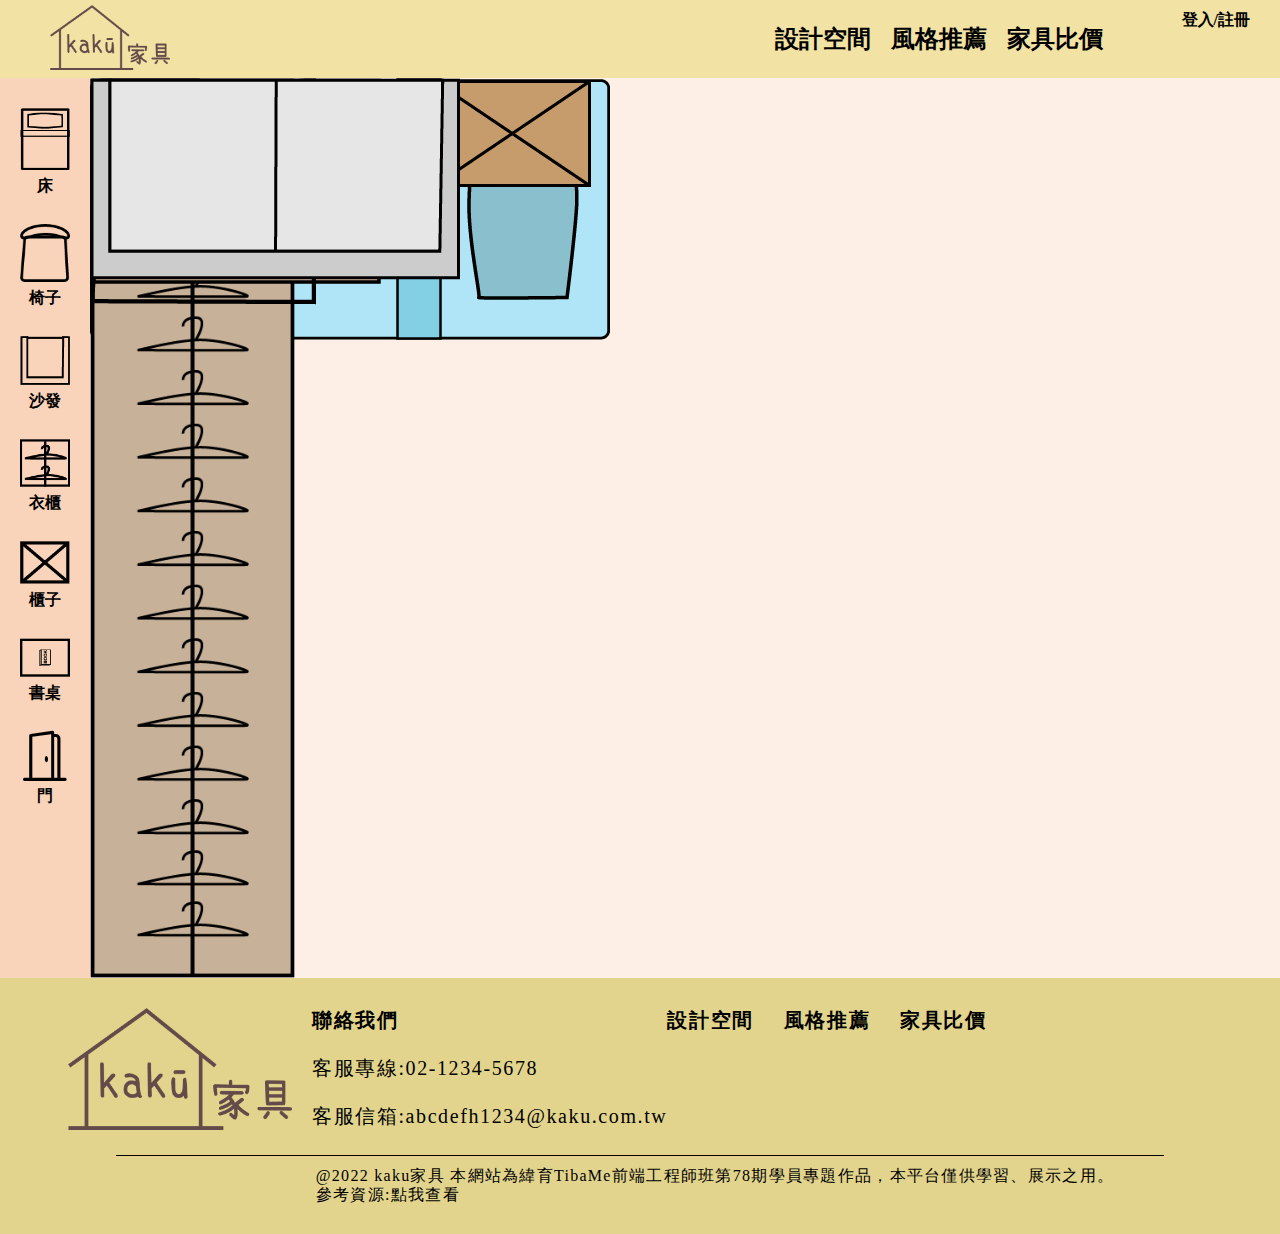
==== kaku/design.html @ 80cbf1d1 "0807_畫布移動完成" ====
<!DOCTYPE html>
<html lang="en">
<head>
    <meta charset="UTF-8">
    <meta http-equiv="X-UA-Compatible" content="IE=edge">
    <meta name="viewport" content="width=device-width, initial-scale=1.0">
    <title>kaku家具</title>
    <link rel="stylesheet" href="https://cdnjs.cloudflare.com/ajax/libs/font-awesome/6.1.1/css/all.min.css" integrity="sha512-KfkfwYDsLkIlwQp6LFnl8zNdLGxu9YAA1QvwINks4PhcElQSvqcyVLLD9aMhXd13uQjoXtEKNosOWaZqXgel0g==" crossorigin="anonymous" referrerpolicy="no-referrer">
    <link rel="stylesheet" href="https://cdn.jsdelivr.net/npm/bootstrap-icons@1.9.1/font/bootstrap-icons.css">
    <link rel="stylesheet" href="../kaku/css/style.css">
    <link rel="stylesheet" href="../kaku/css/rwd.css">
</head>
<body>

    <div class="wrapper">

        <!-- 主選單 -->
        <nav>
            <div class="nav">
                <a href="../kaku/index.html"><img src="../kaku/imgs/logo.png" alt=""></a>
                <a href="#" class="ham"><i class="fa-solid fa-bars"></i></a> <!-- 漢堡線 -->
                <ul class="top_nav">
                    <li><a href="#">設計空間</a></li>
                    <li><a href="../kaku/roomstyle.html">風格推薦</a></li>
                    <li><a href="../kaku/parity.html">家具比價</a></li>
                    <li class="phone_log"><a href="../kaku/login.html">登入/註冊</a></li>
                    <!-- <ol class="phone_set">
                        <li><a href="../kaku/user_history.html">最近查看過的家具</a></li>
                        <li><a href="../kaku/user_setting.html">帳戶設定</a></li>
                        <li><a href="../kaku/index.html">登出</a></li>
                    </ol> -->
                </ul>
                
                <div class="user">
                    <a href="../kaku/login.html">
                        <i class="fa-regular fa-circle-user"></i>
                        <p>登入/註冊</p>
                    </a>
                </div>
                
            </div>
        </nav>

        <div class="design">
            <!-- 畫布按鈕 -->
            <div class="left_nav">
                <ul>
                    <li>
                        <img src="./imgs/icons/bedblack.png" alt="" id="bed_nav">
                        <!-- <i class="fa-solid fa-bed"></i> -->
                        <p>床</p>
                    </li>
                    <li>
                        <img src="./imgs/icons/chairblack.png" alt="" id="chairnav">
                        <!-- <i class="fa-solid fa-chair"></i> -->
                        <p>椅子</p>
                    </li>
                    <li>
                        <img src="./imgs/icons/sofablack.png" alt="" id="sofanav">
                        <!-- <i class="fa-solid fa-couch"></i> -->
                        <p>沙發</p>
                    </li>
                    <li>
                        <img src="./imgs/icons/closetblack.png" alt="" id="closetnav">
                        <p>衣櫃</p>
                    </li>
                    <li>
                        <img src="./imgs/icons/shelfblack.png" alt="" id="shelfnav">
                        <p>櫃子</p>
                    </li>
                    <li>
                        <img src="./imgs/icons/deskblack.png" alt="" id="desknav">
                        <p>書桌</p>
                    </li>
                    <li>
                        <i class="bi bi-door-open" id="doornav"></i>
                        <p>門</p>
                    </li>
                </ul>
            </div>

            <!-- 畫布 -->
            <div id="skin">
                <img src="./imgs/icons/bedcolor.png" alt="" id="bed">
                <img src="./imgs/icons/chaircolor.png" alt="" id="chair">
                <img src="./imgs/icons/closetcolor.png" alt="" id="closet">
                <img src="./imgs/icons/deskcolor.png" alt="" id="desk">
                <img src="./imgs/icons/doorblack.png" alt="" id="door">
                <img src="./imgs/icons/shelfcolor.png" alt="" id="shelf">
                <img src="./imgs/icons/sofacolor.png" alt="" id="sofa">
            </div>
        </div>
        

        <!-- footer -->
        <footer>

            <div class="footer_top">

                <img src="../kaku/imgs/logo.png" alt="">

                <section class="text">

                    <ul class="contact">
                        <li>聯絡我們</li>
                        <ol>
                            <li>客服專線:02-1234-5678</li>
                            <li>客服信箱:abcdefh1234@kaku.com.tw</li>
                        </ol>
                    </ul>

                    <ul class="footer_nav">
                        <li><a href="#">設計空間</a></li>
                        <li><a href="../kaku/roomstyle.html">風格推薦</a></li>
                        <li><a href="../kaku/parity.html">家具比價</a></li>
                    </ul>

                </section>

                <div class="footer_icon">
                <a href="https://www.instagram.com/"><i class="fa-brands fa-instagram"></i></a>
                <a href="https://zh-tw.facebook.com/"><i class="fa-brands fa-facebook-square"></i></a>
                </div>

            </div>

            

            <section class="at">
                <p>@2022 kaku家具 本網站為緯育TibaMe前端工程師班第78期學員專題作品，本平台僅供學習、展示之用。<br>參考資源:<a href="../kaku/refer_to.html">點我查看</a></p>
            </section>

        </footer>
    </div>

    <script src="../kaku/js/jquery-3.6.0.js"></script>
    <script src="./js/jquery-ui.js"></script>
    <script src="../kaku/js/index.js"></script>
</body>
</html>
---- kaku/css/style.css ----
@import url(../css/reset.css);

/* ----------------------index---------------------------- */

body{
    background-color: #FDEFE5;
    font-family: 微軟正黑體;
}

.wrapper{
    margin: 0 auto;
    width: 100%;
    background-image: url(../imgs/index_background.png);
}

/* -- 主選單 -- */
nav{
    background-color:#F2E2A4 ;
    /* padding: 10px; */
    /* box-sizing: border-box; */
}

.nav{
   /* padding-left: 340px; */
   display: flex;
   justify-content: center;
}

nav img{
    width: 120px;
    /* margin-left: 50px; */
    margin: 5px 50px;
}

.nav a{
    flex-grow: 4;
}

ul.top_nav{
    display: flex;
    /* margin-left: 610px; */
    padding-top: 15px;
    flex-grow: 1;
}
    

.top_nav li{
    padding: 10px;
}

.top_nav li a{
    text-decoration: none;
    color: black;
    font-style: normal;
    font-weight: 400;
    font-size: 24px;
    line-height: 29px;
    font-weight: bold;
}

.top_nav .phone_log{
    display: none;
}

.user{
    margin-top: 10px;
    flex-grow: 0;
    margin-right: 30px;
}

.user a{
    text-decoration: none;
    flex-grow: 0;
    
}

.user i{
    color: #000000;
    font-size: 38px;
    display: block;
    margin: 0 auto;
    width: 38px;
}

.user p{
    font-style: normal;
    font-weight: 400;
    font-size: 16px;
    line-height: 19px;
    color: #000000;
    font-weight: bold;
}

/* -----------RWD物件--------- */



.phone_set{
    display: none;
}

.fa-bars{
    display: none;
}

/* ----------banner----------- */

.banner{
    overflow: hidden;
    position: relative;
    /* padding-bottom: 100px; */
}

/* h1{
    font-style: normal;
    font-weight: 900;
    font-size: 64px;
    line-height: 137.02%;
    letter-spacing: 0.17em;
    font-weight: bold;
    margin-left: 300px;
    padding: 200px 0 200px 0;
} */


ul#banner_img{
    margin: 0 auto;
    display: flex;
    position: relative;
}

#banner_img li{}

#banner_img li img{
    /* width: 1440px;
    object-fit: scale-down; */
    width: 100%;
}

/* 小圓 */

#banner_btn{
    position: absolute;
    bottom: 20px;
    left: 0;
    width: 100%;
    
    /* display: flex; */
    text-align: center;
    /* border: 1px solid red; */
    
}

#banner_btn li{
    background-color: rgb(211, 203, 203);
    width: 18px;
    height: 18px;
    border-radius: 50%;
    margin-right: 10px;
    display: inline-block;
}

#banner_btn li.clicked{
    background-color: rgb(76, 68, 68);
}

/* --main-- */

.main{
    /* background-image: url(../imgs/index_background.png); */
    width: 100%;
}

.card{
    display: flex;
    justify-content: center;
    flex-wrap: wrap;
}

.main li{
    padding: 60px;
    /* box-sizing: border-box; */
}

.main li a{
    text-decoration: none;
}

.main li img{
    width: 297.22px;
    border-radius: 50%;
}

.main li p{
    text-align: center;
    font-style: normal;
    font-weight: 900;
    font-size: 32px;
    letter-spacing: 0.145em;
    color: black;
    padding: 30px;
    font-weight: bold;
} 

/* --introduction-- */

.origin{
    display: flex;
    background: #F9D4BA;
    justify-content: center;
    padding: 90px;
    box-sizing: border-box;
}

.origin section{
    padding-right : 150px;
}

.origin h2{
    font-style: normal;
    font-weight: 900;
    font-size: 40px;
    line-height: 48px;
    letter-spacing: 0.145em;
    color: #000000;
    font-weight: bold;
    margin-bottom: 20px;
}

.origin p{
    font-style: normal;
    font-weight: 500;
    font-size: 24px;
    line-height: 183.02%;
    /* or 44px */
    letter-spacing: 0.11em;
    color: #000000;
    width: 433px;
}

.origin img{
    width: 390px;
}

.introduction{
    display: flex;
    background: #F2E2A4;
    align-items: center;
}

.introduction img{
    width: 50%;
}

.introduction section{
    padding-left: 100px;
    box-sizing: border-box;
}

.introduction h2{
    font-style: normal;
    font-weight: 900;
    font-size: 40px;
    line-height: 48px;
    letter-spacing: 0.145em;
    color: #000000;
    font-weight: bold;
    margin-bottom: 20px;
}

.introduction p{
    font-style: normal;
    font-weight: 500;
    font-size: 24px;
    line-height: 183.02%;
    /* or 44px */
    letter-spacing: 0.11em;
    color: #000000;
    width: 433px;
}

.introduction img{}

/* --footor-- */

footer{
    background: #E2D48D;
    display: flex;
    flex-direction: column;
    align-items: center;
    padding: 30px 0; 
    
}

.footer_top{
    display: flex;
    padding-bottom: 25px;
    position: relative;
    overflow: hidden;
}

footer img{
    width: 224px;
}

.text{
    display: flex;
    width: 900px;
    margin-left: 20px;
}

.text .contact{}

.text .contact li{
    font-style: normal;
    font-weight: 900;
    font-size: 20px;
    line-height: 24px;
    letter-spacing: 0.08em;
    color: #000000;
    text-decoration: none;
}

.text .contact ol{}

.text .contact ol li{
    font-style: normal;
    font-weight: 500;
    font-size: 20px;
    line-height: 24px;
    letter-spacing: 0.08em;
    color: #000000;
    padding-top: 24px;
}

.footer_nav{
    display: flex;
}

.footer_nav li{
    padding-right: 30px;
}

.footer_nav li a{
    font-style: normal;
    font-weight: 900;
    font-size: 20px;
    line-height: 24px;
    letter-spacing: 0.08em;
    color: #000000;
    text-decoration: none;
}

.footer_icon{
    position: absolute; 
    top: 90px;
    left:890px;
}

.footer_icon a{
    font-size: 35px;
    padding-left: 5px;    
}

.footer_icon a i{
    color: #3C3B3B;
}


.at{
    border-top: 1px solid #000;
    padding-top: 10px;
    padding-right: 50px;
    padding-left: 200px;
}

.at p{
    font-style: normal;
    font-weight: 500;
    font-size: 16px;
    line-height: 19px;
    letter-spacing: 0.08em;
    color: #000000;
}

.at p a{
    text-decoration: none;
    color: #000000;
}


/* ----------------------- roomstyle --------------------- */

/* --style_banner-- */

.style_banner{}

.style_banner img{
    width: 100%;
}

.main h2{
    font-style: normal;
    font-weight: 900;
    font-size: 40px;
    line-height: 48px;
    letter-spacing: 0.145em;
    color: #000000;
    font-weight: bold;
    text-align: center;
    padding-top: 100px;
    padding-bottom: 50px;
}

.style_main{}

.style_main ul li{
    padding: 30px 60px;
}

/* --------------參考資料------------------- */

.refer{}

.refer .card{}

.refer .card ul{}

.refer .card ul li{
    display: flex;
    justify-content: center;
}

.refer .card a{
    
    /* width: 297.22px;
    display: block;
    margin: auto 0; */
}

.refer .card img{
    border-radius: 0;
    
}

/* ------------design------------------ */
.design{
    display: flex;
}

/* ---畫布按鈕---- */

.left_nav{
    width: 7%;
    background: #F9D4BA;
    text-align: center;
    
}

.left_nav ul{}

.left_nav ul li{
    margin-top: 30px;
}

.left_nav ul li i{
    font-size: 50px;
}

.left_nav ul li img{
    width: 50px;
    /* height: 50px; */
}

.left_nav ul li p{
    /* font-size: 20px; */
    font-weight: bold;
    margin-top: 5px;
}

/* -----畫布------ */

#skin{
    width: 93%;
    height: 100vh;
    background: #FDEFE5;
    position: relative;
}

#skin img{
    /* width: 400px; */
    /* height: 100vh; */
    position: absolute;
}

#closet{
    height: 100vh;
}

#drag{
    width: 70px;
    height: 70px;
    /* border-radius: 50%; */
    background-color: lightgreen;
    text-align: center;
    line-height: 70px;
}
---- kaku/css/rwd.css ----
@media screen and (max-width: 415px){


/*--------------------------index----------------------------  */
/* -------主選單--------- */
.nav{
    flex-wrap: wrap;
    overflow: hidden;
}

ul.top_nav{
    display: none;
    flex-direction: column;
    position: absolute;
    top: 50px;
    right: 0;
    z-index: 1;
    background-color: #F2E2A4;
    width: 100%;
}

.top_nav li a{
    font-size: 20px;
    display: block;
}

.user{
    display: none;
}

.phone_set{
    display: block;
}

.nav .top_nav li.phone_log{
    display: block;
}

.nav .ham{
    display: block;
    align-self: center;
    /* margin: 10px; */
    margin-right: 0;
    font-size: 20px;
    /* height: 20px; */
    text-decoration: none;
    /* z-index: 2; */
}

.fa-bars{
    display: block;
    /* align-self: center;*/
    margin: 10px;  
    font-size: 20px;
    /* z-index: 2; */
    color: black;
    text-align: right;
}

/* .fa-bars:hover{
    background-color: #fff;
} */

.nav .ham:hover .top_nav{
    display: block; 
}

nav img{
    width: 80px;
    margin: 5px;
}

.nav a{
    /* flex-grow: 1; */
    margin-right: 100px;
}

/* ------banner------- */

.banner{
    /* height: 30vh; */
    /* background-image: url(../imgs/index_banner_rwd.jpg); */
    background-size: cover;
}

/* h1{
    font-size: 20px;
    margin: auto;
    padding: 0px;
    padding: 100px 30px;
} */

#banner_img li img{
    display: block;
    max-width: 414px;
    width: 100%;
}

#banner_btn{
    bottom: 0px;
}

#banner_btn li{
    width: 5px;
    height: 5px;
    margin-right: 5px;
}

/* ------main------ */

.main{
    display: none;
}

/* .card{
    display: none;
} */

/* -------introduction------- */

.origin{
    flex-direction: column;
    padding: 30px;
}

.origin section{
    order: 2;
    padding: 0;
    width: 100%;
    padding-top: 20px;
}

.origin h2 {
    font-size: 20px;
    margin-bottom: 0px;
    line-height: 30px;
}

.origin p {
    font-size: 12px;
    width: auto;
}

.origin img {
    width: 50%;
    order: 1;
    align-self: center;
}

.introduction{
    flex-direction: column;
}

.introduction img{
    width: 100%;
}

.introduction section{
    padding-left: 0px;
    padding: 30px;
    /* padding-top: 10px; */
}

.introduction h2{
    font-size: 20px;
    margin-bottom: 0px;
    line-height: 30px;
}

.introduction p{
    font-size: 12px;
    width: auto;
}

/* ------footer----- */

footer{
    padding: 10px 0;
}

.footer_top{
    flex-direction: column;
    padding-bottom: 5px;
}

.footer_nav{
    /* flex-direction: column; */
}

footer img{
    width: 70px;
    /* align-self: center; */
    padding: 5px;
    /* padding-left: 60px; */
}

.text{
    /* flex-direction: column; */
    width: auto;
    margin-left: 0px;
}

.text .contact{
    order: 1;
}

.text .contact li{
    font-size: 14px;
}

.text .contact ol{
    display: none;
}

.text .contact ol li{
    padding-top: 0px;
    font-size: 14px;
}

.footer_nav li{
    padding-right: 5px;
}

.footer_nav li a{
    font-size: 14px;
}

.footer_icon{
    top: 25px;
    left: 210px;
}

.footer_icon a{
    font-size: 20px;
    padding-left: 0;
}

.at{
    padding: 5px;
    border-top: 1px solid rgba(0, 0, 0, .3);
}

.at p{
    font-size: 7px;
    font-weight: 300;
    line-height: 10px;
}

/* ----------roomstyle-------------- */
.style_main{
    display: block;
}

.main h2{
    font-size: 24px;
    padding-top: 50px;
    padding-bottom: 20px;
}

.main li img{
    width: 200px;
}

.main li p{
    font-size: 20px;
}

.style_main ul li{
    padding: 5px;
}

/* -------------------parity---------------------- */

/* *{outline: 1px solid red;} */

.right{
    display: none;
}

.search{
    margin: 10px 0;
}

.search_bar{
    padding-left: 0;
    background-color: rgba(0, 0, 0, 0);
}

.search_bar i{
    display: none;
}

.search_bar .bar{
    font-size: 12px;
}

.search p{
    display: none;
}

.search .size{
    display: none;
}

.search .search_buttom{
    font-size: 16px;
    margin-right: 0px;
}

select{
    font-size: 14px;
}

.list{
    width: 95%;
    margin-bottom: 10px;
}

.list img{
    width: 35%;
}

.product{
    flex-direction: column;
    width: auto;
    margin: 15px;
}

.product_list h3{
    font-size: 20px;
    line-height: 20px;
}

.product_list p{
    margin-bottom: 5px;
}

.product_list p:nth-of-type(1){
    font-size: 12px;
}

.product_list p:nth-of-type(2){
    font-size: 12px;
}

.star{
    display: none;
}

.list_bottom{
    flex-direction: row;
    align-items: start;
    width: auto;
    height: auto;
}

.brand{
    height: auto;
}

.list_bottom .brand img{
    margin: 10px 0 0 0 ;
    align-self: center;
    justify-items: center;
}

.price_wrapper{
    margin-top: 0;
}

.price{
    border: none;
    height: auto;
}

.price h4{
    font-size: 12px;
    line-height: 24px;
}

.price p{
    font-size: 20px;
    line-height: 24px;
}


/* -------------------------login--------------------- */

.login_top h2{
    font-size: 22px;
    margin-top: 50px;
    padding-bottom: 20px;
}

.acc{
    width: 100%;
    font-size: 16px;
    height: 40px;
    padding-left: 10px;
    letter-spacing: 2px;
}

.remember span{
    font-size: 14px;
}

.login_top ul li:nth-of-type(3) a{
    font-size: 14px;
}

.login_top ul{
    width: auto;
}

.login_top li{
    margin-top: 20px;
}

.btn_wrapper{
    width: auto;
    padding-bottom: 0;
}

.btn_wrapper .btn{
    font-size: 16px;
}

.login_bottom h3{
    font-size: 18px;
    padding: 30px;
}

.login_icon img{
    padding: 0 20px;
    width: 50px;
}

.login_icon{
    padding-bottom: 50px;
}

/* ---------------------signin------------------------ */

.signin{
    width: 100%;
    letter-spacing: 2px;
}

.acc_btn{
    width: 100%;
    font-size: 18px;
    height: 40px;
    line-height: 40px;
}

/* -----------------email_signin------------------- */

.login .email_signin ul{
    width: auto;
}

.email_signin ul li{
    /* width: 100%; */
}

.email_signin ul li:nth-of-type(4){
    display: flex;
}

.email_signin ul li:nth-of-type(4) .signin{
    width: 100%;
    
}

.email_signin ul li:nth-of-type(4) .btn{
    height: auto;
    font-size: 16px;
    width: auto;
    text-align: center;
    margin-left: 6px;
    letter-spacing: 0.1em;
    
    /* box-sizing: border-box; */
}

/* ------------forget-------------------- */

.login{
    width: 80%;
}

.forget_password ul li:nth-of-type(2) .signin{
    width: 50%;
}

.forget_password ul li:nth-of-type(2) .btn{
    height: auto;
    font-size: 16px;
    width: auto;
    text-align: center;
    margin-left: 6px;
    letter-spacing: 0.1em;
}

.forget_password ul li:nth-of-type(2){
    display: flex;
}


/* -----------user_histoty----------------------- */

.setting_left{
    display: none;
}

.user_setting .history_right{
    padding-left: 0;
    width: 100%;
}

.user_setting{
    width: 95%;
    margin: 0 auto;
}

.wrapper .user_setting .history_right h2{
    font-size: 22px;
    padding-bottom: 20px;
}

.history_right .btn_wrapper button{
    font-size: 14px;
}

/* ------------------user_setting--------------- */

.user_setting .setting_right .btn_wrapper{
    padding-top: 0;
    margin-bottom: 10px;
}

.user_setting .setting_right .btn_wrapper .btn{
    margin: 0;
    margin-top: 20px;
    margin-bottom: 20px;
}

.user_setting .setting_right h2{
    padding-bottom: 0;
}

.setting_right{
    width: 80%;
}

/* ------------------refer_to---------------------- */

.refer{
    display: block;
}

.refer li{
    padding: 40px;
}


}
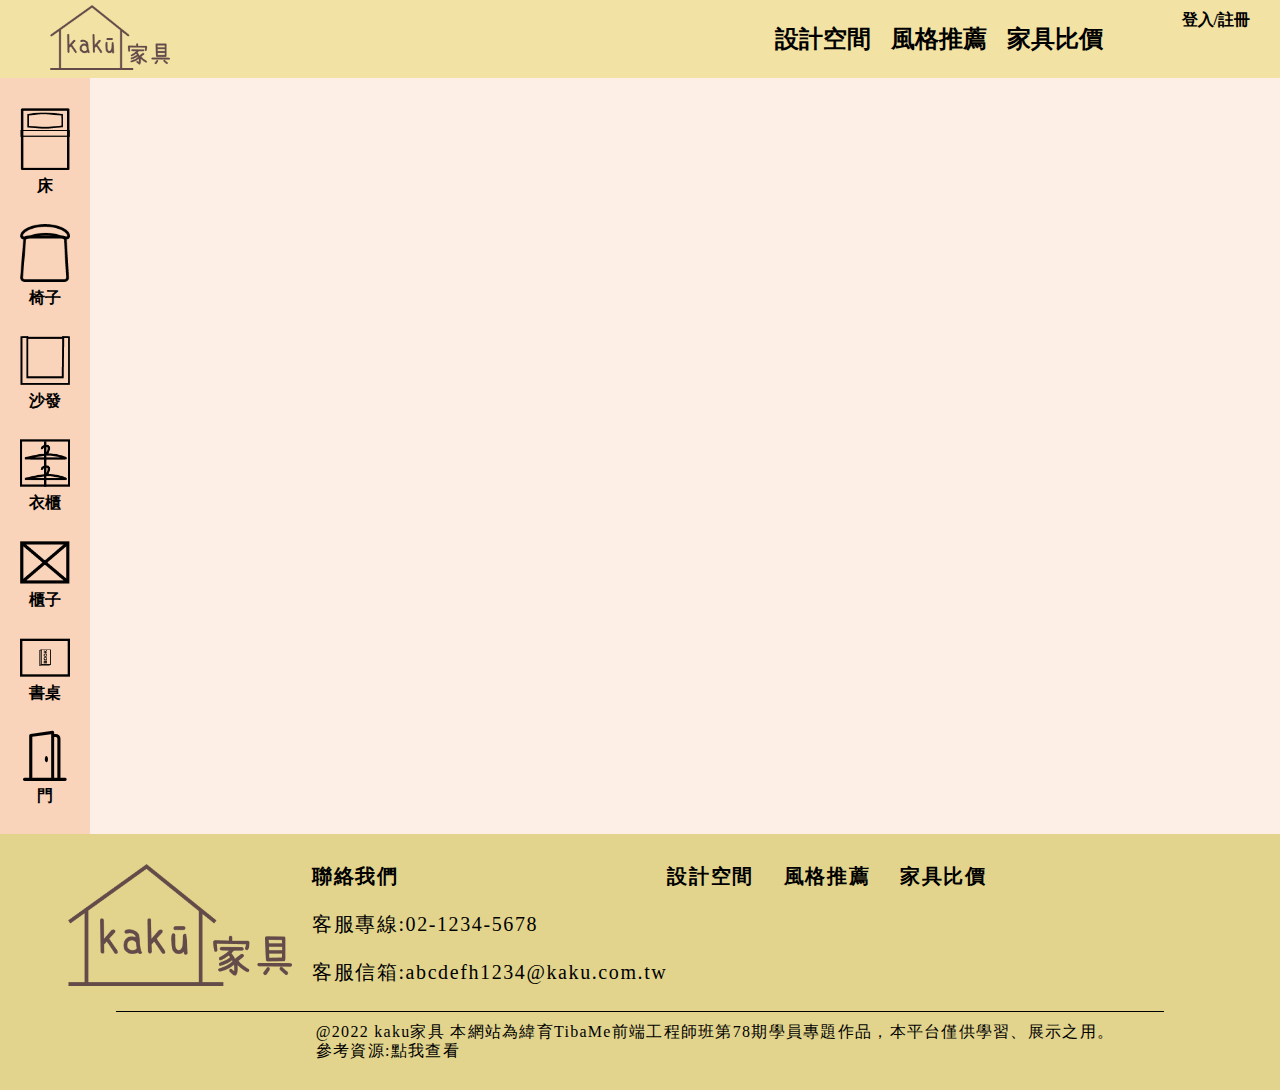
==== commit 1ec362d1: "0807_rwd完成" ====
--- a/kaku/design.html
+++ b/kaku/design.html
@@ -45,35 +45,35 @@
             <!-- 畫布按鈕 -->
             <div class="left_nav">
                 <ul>
-                    <li>
-                        <img src="./imgs/icons/bedblack.png" alt="" id="bed_nav">
+                    <li id="bednav">
+                        <img src="./imgs/icons/bedblack.png" alt="">
                         <!-- <i class="fa-solid fa-bed"></i> -->
                         <p>床</p>
                     </li>
-                    <li>
-                        <img src="./imgs/icons/chairblack.png" alt="" id="chairnav">
+                    <li id="chairnav">
+                        <img src="./imgs/icons/chairblack.png" alt="">
                         <!-- <i class="fa-solid fa-chair"></i> -->
                         <p>椅子</p>
                     </li>
-                    <li>
-                        <img src="./imgs/icons/sofablack.png" alt="" id="sofanav">
+                    <li id="sofanav">
+                        <img src="./imgs/icons/sofablack.png" alt="">
                         <!-- <i class="fa-solid fa-couch"></i> -->
                         <p>沙發</p>
                     </li>
-                    <li>
-                        <img src="./imgs/icons/closetblack.png" alt="" id="closetnav">
+                    <li id="closetnav">
+                        <img src="./imgs/icons/closetblack.png" alt="">
                         <p>衣櫃</p>
                     </li>
-                    <li>
-                        <img src="./imgs/icons/shelfblack.png" alt="" id="shelfnav">
+                    <li id="shelfnav">
+                        <img src="./imgs/icons/shelfblack.png" alt="">
                         <p>櫃子</p>
                     </li>
-                    <li>
-                        <img src="./imgs/icons/deskblack.png" alt="" id="desknav">
+                    <li id="desknav">
+                        <img src="./imgs/icons/deskblack.png" alt="">
                         <p>書桌</p>
                     </li>
-                    <li>
-                        <i class="bi bi-door-open" id="doornav"></i>
+                    <li id="doornav">
+                        <i class="bi bi-door-open"></i>
                         <p>門</p>
                     </li>
                 </ul>
--- a/kaku/css/style.css
+++ b/kaku/css/style.css
@@ -457,7 +457,9 @@
     
 }
 
-.left_nav ul{}
+.left_nav ul{
+    padding-bottom: 30px;
+}
 
 .left_nav ul li{
     margin-top: 30px;
@@ -482,15 +484,33 @@
 
 #skin{
     width: 93%;
-    height: 100vh;
+    /* height: 100vh; */
     background: #FDEFE5;
     position: relative;
+    overflow: hidden;
 }
 
 #skin img{
     /* width: 400px; */
     /* height: 100vh; */
     position: absolute;
+    display: none;
+}
+
+#closet{
+    height: 100%;
+}
+
+#door{
+    z-index: 4;
+}
+
+#desk{
+    z-index: 3;
+}
+
+#chair{
+    z-index: 2;
 }
 
 #closet{
--- a/kaku/css/rwd.css
+++ b/kaku/css/rwd.css
@@ -563,5 +563,79 @@
     padding: 40px;
 }
 
+/* --------design-------------------------------------- */
+
+.design{
+    flex-direction: column;
+}
+
+.left_nav{
+    width: auto;
+    /* height: 10vh; */
+}
+
+.left_nav ul{
+    display: flex;
+    flex-wrap: wrap;
+    padding-bottom: 0;
+    align-items: center;
+    margin: 0 auto;
+}
+
+.left_nav ul li{
+    /* margin-left: 15px; */
+    /* margin-top: 0px; */
+    margin: 5px;
+    flex-grow: 1;
+}
+
+.left_nav ul li img{
+    width: 40px;
+}
+
+.left_nav ul li i{
+    font-size: 40px;
+}
+
+.left_nav ul li p{
+    display: none;
+}
+
+#skin{
+    width: auto;
+    height: 100vh;
+}
+
+#skin img{
+    /* display: block; */
+}
+
+#bed{
+    width: 70%;
+}
+
+#desk{
+    width: 40%;
+}
+
+#chair{
+    width: 20%;
+}
+
+#sofa{
+    width: 60%;
+}
+
+#closet{
+    width: 25%;
+}
+
+#shelf{
+    width: 70%;
+}
+
+#door{
+    width: 40%;
+}
 
 }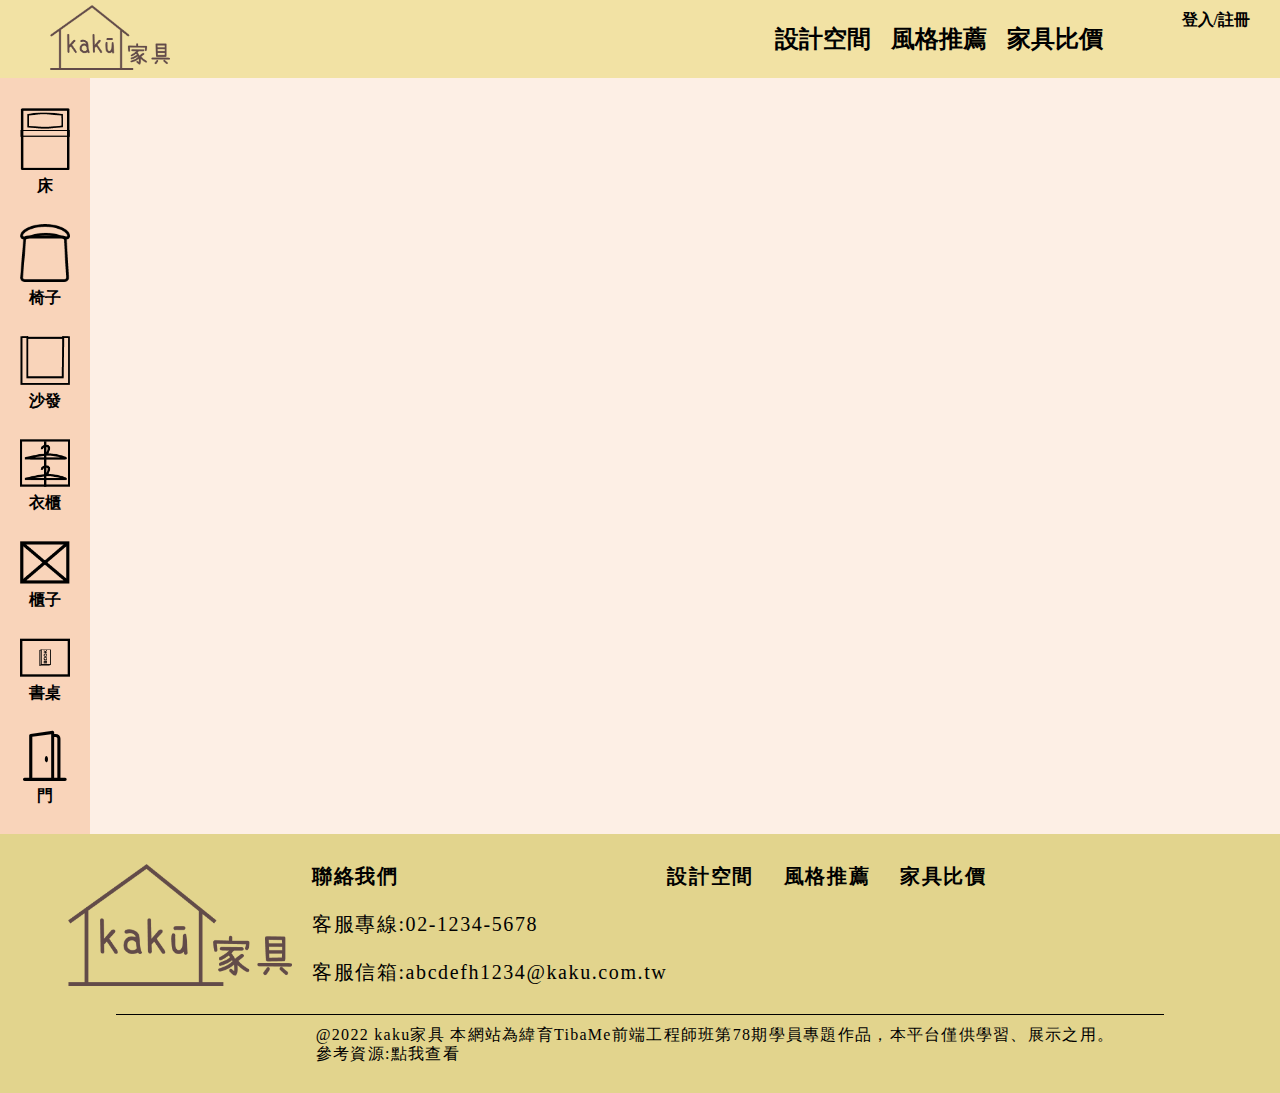
==== commit b874c200: "0808_更新" ====
--- a/kaku/design.html
+++ b/kaku/design.html
@@ -20,7 +20,7 @@
                 <a href="../kaku/index.html"><img src="../kaku/imgs/logo.png" alt=""></a>
                 <a href="#" class="ham"><i class="fa-solid fa-bars"></i></a> <!-- 漢堡線 -->
                 <ul class="top_nav">
-                    <li><a href="#">設計空間</a></li>
+                    <li><a href="./design.html">設計空間</a></li>
                     <li><a href="../kaku/roomstyle.html">風格推薦</a></li>
                     <li><a href="../kaku/parity.html">家具比價</a></li>
                     <li class="phone_log"><a href="../kaku/login.html">登入/註冊</a></li>
@@ -97,7 +97,7 @@
 
             <div class="footer_top">
 
-                <img src="../kaku/imgs/logo.png" alt="">
+                <a href="./index.html"><img src="../kaku/imgs/logo.png" alt=""></a>
 
                 <section class="text">
 
@@ -110,7 +110,7 @@
                     </ul>
 
                     <ul class="footer_nav">
-                        <li><a href="#">設計空間</a></li>
+                        <li><a href="./design.html">設計空間</a></li>
                         <li><a href="../kaku/roomstyle.html">風格推薦</a></li>
                         <li><a href="../kaku/parity.html">家具比價</a></li>
                     </ul>
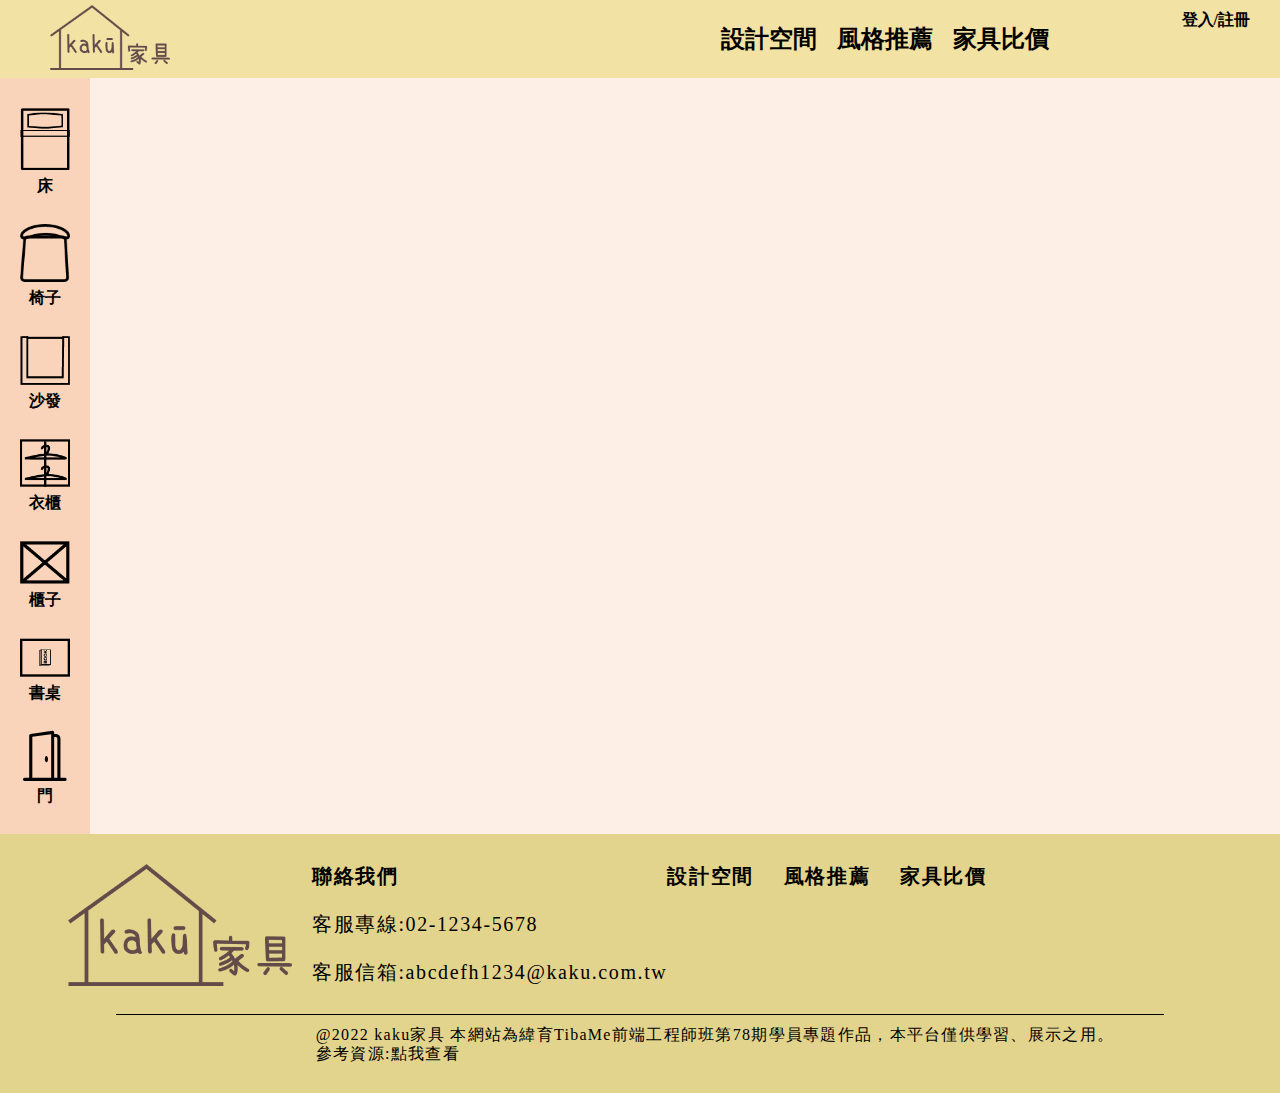
==== commit fa28c1e6: "0809_更新" ====
--- a/kaku/design.html
+++ b/kaku/design.html
@@ -116,6 +116,11 @@
                     </ul>
 
                 </section>
+                
+                <ul class="phone_contact">
+                    <li><span><i class="fa-solid fa-headset"></i></span> 02-1234-5678</li>
+                    <li><span><i class="fa-solid fa-envelope"></i></span> abcdefh1234@kaku.com.tw</li>
+                </ul>
 
                 <div class="footer_icon">
                 <a href="https://www.instagram.com/"><i class="fa-brands fa-instagram"></i></a>
--- a/kaku/css/style.css
+++ b/kaku/css/style.css
@@ -21,9 +21,9 @@
 }
 
 .nav{
-   /* padding-left: 340px; */
-   display: flex;
-   justify-content: center;
+    /* padding-left: 340px; */
+    display: flex;
+    justify-content: center;
 }
 
 nav img{
@@ -93,7 +93,9 @@
 
 /* -----------RWD物件--------- */
 
-
+.ham{
+    display: none;
+}
 
 .phone_set{
     display: none;
@@ -102,6 +104,7 @@
 .fa-bars{
     display: none;
 }
+
 
 /* ----------banner----------- */
 
@@ -364,6 +367,10 @@
 
 .footer_icon a i{
     color: #3C3B3B;
+}
+
+.footer_top .phone_contact{
+    display: none;
 }
 
 
--- a/kaku/css/rwd.css
+++ b/kaku/css/rwd.css
@@ -47,6 +47,10 @@
     /* z-index: 2; */
 }
 
+.ham{
+    display: block;
+}
+
 .fa-bars{
     display: block;
     /* align-self: center;*/
@@ -132,13 +136,15 @@
 
 .origin h2 {
     font-size: 20px;
-    margin-bottom: 0px;
+    margin-bottom: 5px;
     line-height: 30px;
 }
 
 .origin p {
-    font-size: 12px;
-    width: auto;
+    font-size: 16px;
+    width: auto;
+    font-weight: 400px;
+    letter-spacing: 1px;
 }
 
 .origin img {
@@ -163,13 +169,15 @@
 
 .introduction h2{
     font-size: 20px;
-    margin-bottom: 0px;
+    margin-bottom: 5px;
     line-height: 30px;
 }
 
 .introduction p{
-    font-size: 12px;
-    width: auto;
+    font-size: 16px;
+    width: auto;
+    font-weight: 400px;
+    letter-spacing: 1px;
 }
 
 /* ------footer----- */
@@ -233,6 +241,17 @@
 .footer_icon a{
     font-size: 20px;
     padding-left: 0;
+}
+
+.footer_top .phone_contact{
+    display: block;
+}
+
+.footer_top .phone_contact li{
+    margin-top: 5px;
+    text-decoration: none;
+    letter-spacing: 1px;
+    font-size: 14px;
 }
 
 .at{
